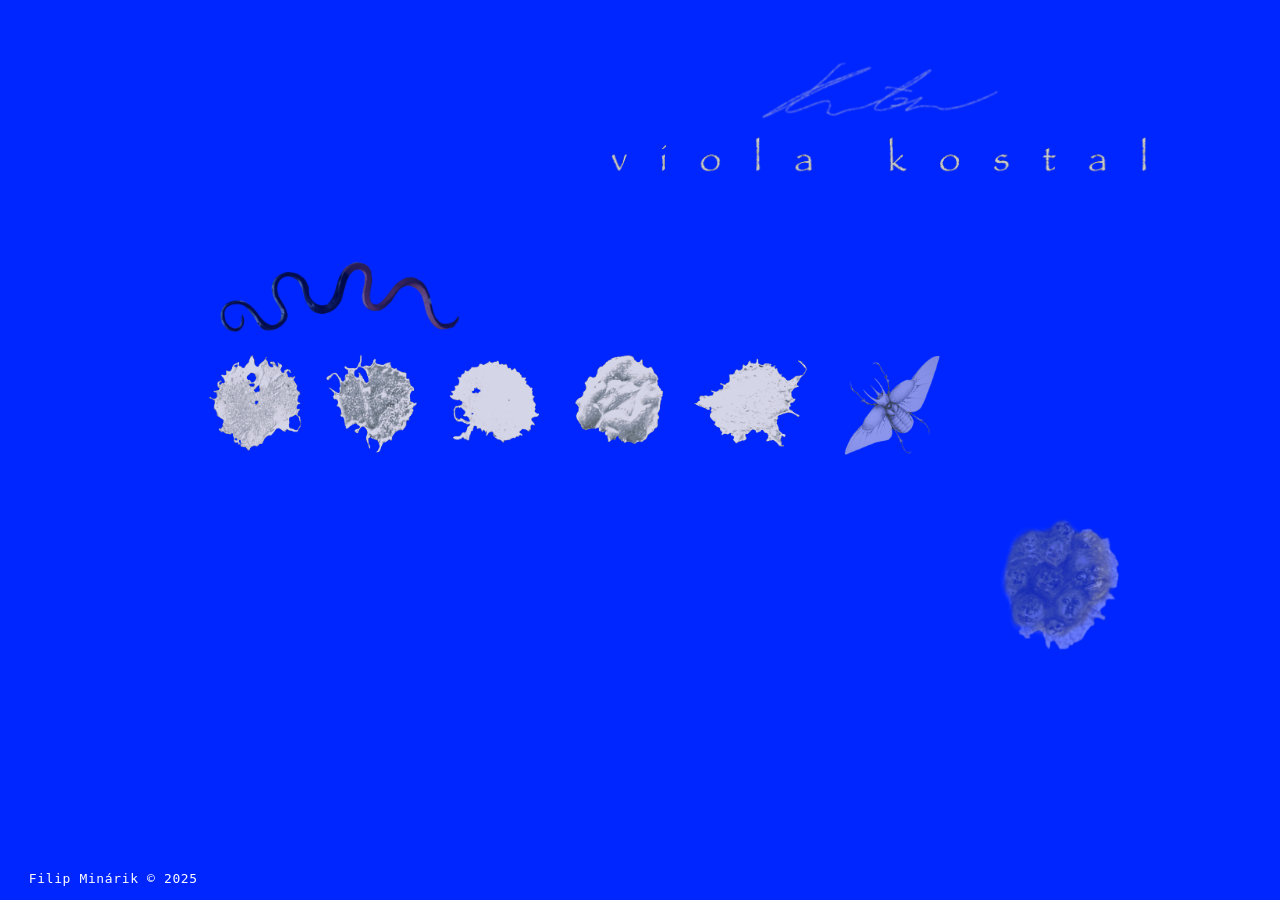
==== website/html/index.html @ cff6b161 "lalalal" ====
<!DOCTYPE html>
<html lang="en">
<head>
    <meta charset="UTF-8">
    <meta name="viewport" content="width=device-width, initial-scale=1.0">
    <title>viv</title>
    <link rel="stylesheet" href="../style.css">
</head>
<body>
    <div class="wrapper">
        <div class="layout">
            <a href="blog.html"> <img src="../img/name2.png" class="element name" alt="blog"></a>
            <a href=""><img src="../img/signature2.png" class="element signature" alt="signature"></a>
            <a href=""><img src="../img/worm2.png" class="element worm" alt="worm"></a>
            <div class="element blobs">
                <a href=""><img src="../img/blob1.png" class="blob" alt="white blobs"></a>
                <a href=""><img src="../img/blob2.png" class="blob" alt="white blobs"></a>
                <a href=""><img src="../img/blob3.png" class="blob" alt="white blobs"></a>
                <a href=""><img src="../img/blob4.png" class="blob" alt="white blobs"></a>
                <a href=""><img src="../img/blob5.png" class="blob" alt="white blobs"></a>
            </div>
            <a href=""><img src="../img/bug2.png" class="element bug" alt="bug"></a>
            <a href=""><img src="../img/faces2.png" class="element faces" alt="faces"></a>
        </div>
    </div>
    <footer>
        Filip Minárik © 2025
    </footer>
</body>
</html>
---- website/style.css ----
/* #region index */

* {
    box-sizing: border-box;
    margin: 0;
    padding: 0;
}

body,
html {
    height: 100%;
    width: 100%;
    background-color: #0026ff;
    color: white;
    font-size: 0.9rem;
    letter-spacing: 0.05em;
    font-family: Papyrus, monospace;
}

.wrapper {
    position: relative;
    width: 100%;
    height: 100vh;
    background-color: #0026ff;
    display: flex;
    justify-content: center;
    align-items: center;
}

footer {
    position: absolute;
    bottom: 0;
    left: 0;
    padding: 1rem 2rem;
}

.layout {
    position: relative;
    aspect-ratio: 4 / 3;
    background-color: #0026ff;
    transform: scale(clamp(1, 100vw / 1200, 1.3));
    transform-origin: center center;
}

@media (min-aspect-ratio: 4/3) {
    .layout {
        height: 100vh;
        width: calc(100vh * 4 / 3);
    }
}

@media (max-aspect-ratio: 4/3) {
    .layout {
        width: 100vw;
        height: calc(100vw * 3 / 4);
    }
}

.element {
    position: absolute;
    transform: translate(-50%, -50%);
    max-width: 100%;
    height: auto;
}

/* #endregion */

/* #region mainpage */

.worm {
    top: 33%;
    left: 25%;
    width: 20%;
}

.blobs {
    top: 45%;
    left: 39%;
    width: 50%;
    display: flex;
}

.blob {
    width: 100%;
}

.bug {
    top: 45%;
    left: 71%;
    width: 8%;
}

.faces {
    top: 65%;
    left: 85%;
    width: 10%;
}

.signature {
    top: 10%;
    left: 70%;
    width: 20%;
}

.name {
    top: 17%;
    left: 70%;
    width: 45%;
}

/* #endregion */

/* #region blog */
.demon {
    top: 50%;
    left: 85%;
    width: 10%;
}

.demon-text {
    font-size: 1.4rem;
    letter-spacing: 0.05em;
    text-align: center;


    height: 50%;
    width: 63%;
    top: 50%;
    left: 41%;
}

.demon-date {
    font-size: 1.2rem;
    letter-spacing: 0.05em;
    text-align: center;


    width: 63%;
    top: 22%;
    left: 41%;
}

/* #endregion */

/* #region blog-history */
.history-wrapper {
    width: 60%;
    height: 80vh;
    margin: auto;
    overflow-y: scroll;
    padding: 1rem;
}

.history-entry {
    padding: 1rem;
    margin-bottom: 1rem;
}

.history-entry .date {
    font-size: 1rem;
    margin-bottom: .5rem;
    opacity: 0.8;
}

.history-entry .text {
    font-size: 1rem;
}

/* #endregion */
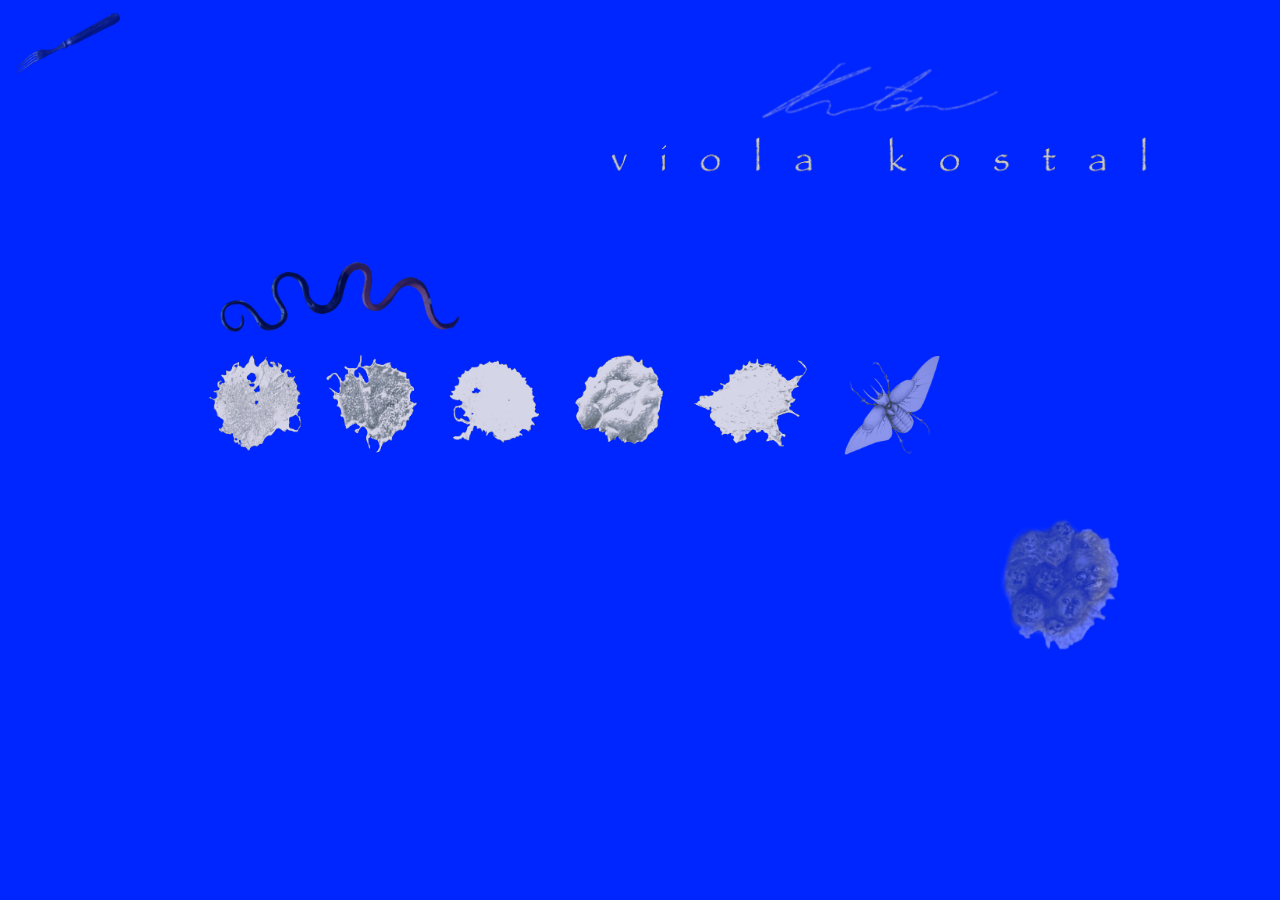
==== commit c3dfa33a: "admin" ====
--- a/website/html/index.html
+++ b/website/html/index.html
@@ -3,28 +3,29 @@
 <head>
     <meta charset="UTF-8">
     <meta name="viewport" content="width=device-width, initial-scale=1.0">
-    <title>viv</title>
+    <title>viola</title>
     <link rel="stylesheet" href="../style.css">
 </head>
 <body>
+    <img id="cursor" src="../img/fork.png">
+    <script src="../cursor.js"></script>
+
+    
     <div class="wrapper">
         <div class="layout">
-            <a href="blog.html"> <img src="../img/name2.png" class="element name" alt="blog"></a>
-            <a href=""><img src="../img/signature2.png" class="element signature" alt="signature"></a>
-            <a href=""><img src="../img/worm2.png" class="element worm" alt="worm"></a>
+            <a href="about-me.html"> <img src="../img/name2.png" class="element name" alt="aboutme" title="About Me"></a>
+            <a href="about-me.html"><img src="../img/signature2.png" class="element signature" alt="aboutme" title="About Me"></a>
+            <a href="sculptures.html"><img src="../img/worm2.png" class="element worm" alt="sculpture" title="Sculpture"></a>
             <div class="element blobs">
-                <a href=""><img src="../img/blob1.png" class="blob" alt="white blobs"></a>
-                <a href=""><img src="../img/blob2.png" class="blob" alt="white blobs"></a>
-                <a href=""><img src="../img/blob3.png" class="blob" alt="white blobs"></a>
-                <a href=""><img src="../img/blob4.png" class="blob" alt="white blobs"></a>
-                <a href=""><img src="../img/blob5.png" class="blob" alt="white blobs"></a>
+                <a href="blog.html"><img src="../img/blob1.png" class="blob" alt="blog" title="Blog"></a>
+                <a href="writing.html"><img src="../img/blob2.png" class="blob" alt="writing" title="Writing"></a>
+                <a href="films.html"><img src="../img/blob3.png" class="blob" alt="film" title="Film"></a>
+                <a href="photography.html"><img src="../img/blob4.png" class="blob" alt="photography" title="Photography"></a>
+                <a href="collages.html"><img src="../img/blob5.png" class="blob" alt="collage" title="Collages"></a>
             </div>
-            <a href=""><img src="../img/bug2.png" class="element bug" alt="bug"></a>
-            <a href=""><img src="../img/faces2.png" class="element faces" alt="faces"></a>
+            <a href="drawing.html"><img src="../img/bug2.png" class="element bug" alt="drawing" title="Drawing"></a>
+            <a href="shop.html"><img src="../img/faces2.png" class="element faces" alt="shop" title="Shop"></a>
         </div>
     </div>
-    <footer>
-        Filip Minárik © 2025
-    </footer>
 </body>
 </html>
--- a/website/style.css
+++ b/website/style.css
@@ -1,9 +1,11 @@
 /* #region index */
 
 * {
+    cursor: none;
     box-sizing: border-box;
     margin: 0;
     padding: 0;
+    user-select: none;
 }
 
 body,
@@ -15,6 +17,7 @@
     font-size: 0.9rem;
     letter-spacing: 0.05em;
     font-family: Papyrus, monospace;
+    overflow-x: hidden;
 }
 
 .wrapper {
@@ -63,6 +66,24 @@
     height: auto;
 }
 
+.return {
+    top: 7%;
+    left: 7%;
+    width: 10%;
+    z-index: 2;
+}
+
+#cursor {
+    position: fixed;
+    top: 0;
+    left: 0;
+    width: 128px;
+    pointer-events: none;
+    user-select: none;
+    z-index: 9999;
+    will-change: transform;
+}
+
 /* #endregion */
 
 /* #region mainpage */
@@ -143,12 +164,15 @@
 /* #endregion */
 
 /* #region blog-history */
-.history-wrapper {
+
+.history-layout {
     width: 60%;
-    height: 80vh;
+    height: auto;
     margin: auto;
-    overflow-y: scroll;
     padding: 1rem;
+    padding-top: 4rem;
+    border: 0px solid white;
+    text-align: center;
 }
 
 .history-entry {
@@ -163,7 +187,17 @@
 }
 
 .history-entry .text {
-    font-size: 1rem;
-}
-
-/* #endregion */+    font-size: 1.5rem;
+}
+
+.history-arch {
+    top: 14%;
+    left: 91%;
+    width: 14%;
+    z-index: 2;
+
+}
+
+/* #endregion */
+
+/*
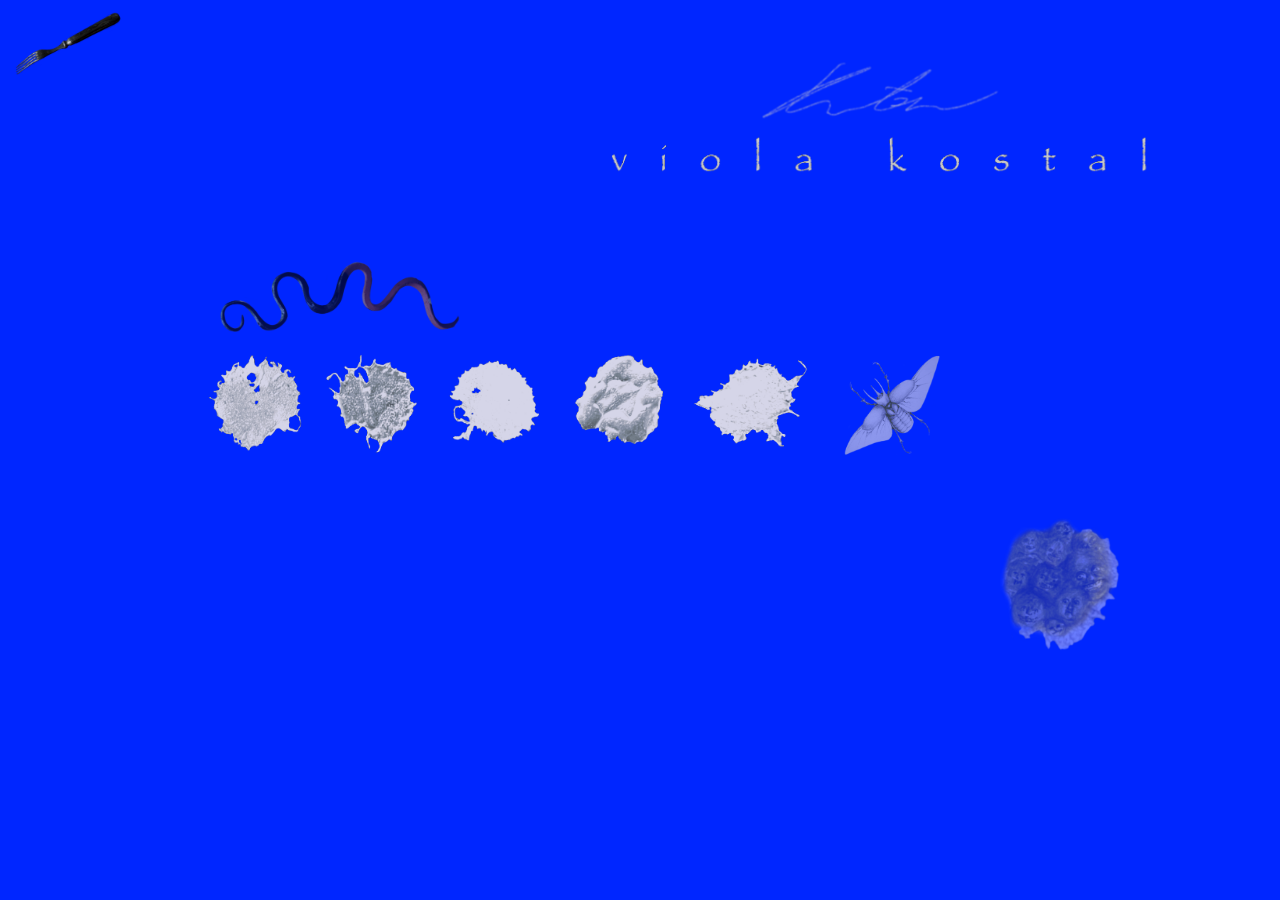
==== commit 70af3eca: "gallery" ====
--- a/website/html/index.html
+++ b/website/html/index.html
@@ -27,5 +27,9 @@
             <a href="shop.html"><img src="../img/faces2.png" class="element faces" alt="shop" title="Shop"></a>
         </div>
     </div>
+
+    <footer>
+        
+    </footer>
 </body>
 </html>
--- a/website/style.css
+++ b/website/style.css
@@ -27,7 +27,7 @@
     background-color: #0026ff;
     display: flex;
     justify-content: center;
-    align-items: center;
+    align-items: flex-start;
 }
 
 footer {
@@ -166,7 +166,7 @@
 /* #region blog-history */
 
 .history-layout {
-    width: 60%;
+    width: 70%;
     height: auto;
     margin: auto;
     padding: 1rem;
@@ -200,4 +200,116 @@
 
 /* #endregion */
 
-/*+/* #region gallery */
+
+.masonry {
+    width: 60%;
+    padding: 4rem 0;
+    display: flex;
+    align-items: flex-start;
+    gap: 3vw;
+}
+
+.masonry-column {
+    display: flex;
+    flex-direction: column;
+    break-inside: avoid;
+}
+
+.masonry-column:first-child {
+    width: 45%;
+}
+
+.masonry-column:last-child {
+    width: 55%;
+    padding-top: 10%;
+}
+
+.masonry .turnable {
+    margin-bottom: 2rem;
+    break-inside: avoid;
+}
+
+.masonry img {
+    width: 100%;
+    height: auto;
+    display: block;
+}
+
+/* #endregion */
+
+/* #region effects */
+
+.shakeable:hover {
+    animation: shake 0.3s linear infinite;
+}
+
+@keyframes shake {
+
+    0%,
+    100% {
+        rotate: 0deg;
+    }
+
+    25% {
+        rotate: calc(var(--shake, 1deg) * -1);
+    }
+
+    75% {
+        rotate: var(--shake, 1deg);
+    }
+}
+
+.turnable {
+    perspective: 1000px;
+    transition: scale 0.2s;
+}
+
+.turnable:hover {
+    scale: 1.02;
+}
+
+.turnable-inner {
+    position: relative;
+    width: 100%;
+    transform-style: preserve-3d;
+    transition: transform 0.6s;
+}
+
+.turnable.turned .turnable-inner {
+    transform: rotateY(180deg);
+}
+
+.turnable-front,
+.turnable-back {
+    backface-visibility: hidden;
+}
+
+.turnable-front img {
+    display: block;
+    width: 100%;
+    height: auto;
+}
+
+.turnable-back {
+    position: absolute;
+    inset: 0;
+    transform: rotateY(180deg);
+    display: flex;
+    align-items: center;
+    justify-content: center;
+    padding: 1rem;
+    text-align: center;
+    background-color: #0026ff;
+    border: 1px solid white;
+}
+
+/* #endregion */
+
+@media only screen and (max-width: 767px) {
+
+    body,
+    html {
+        font-size: 0.6rem;
+    }
+}
